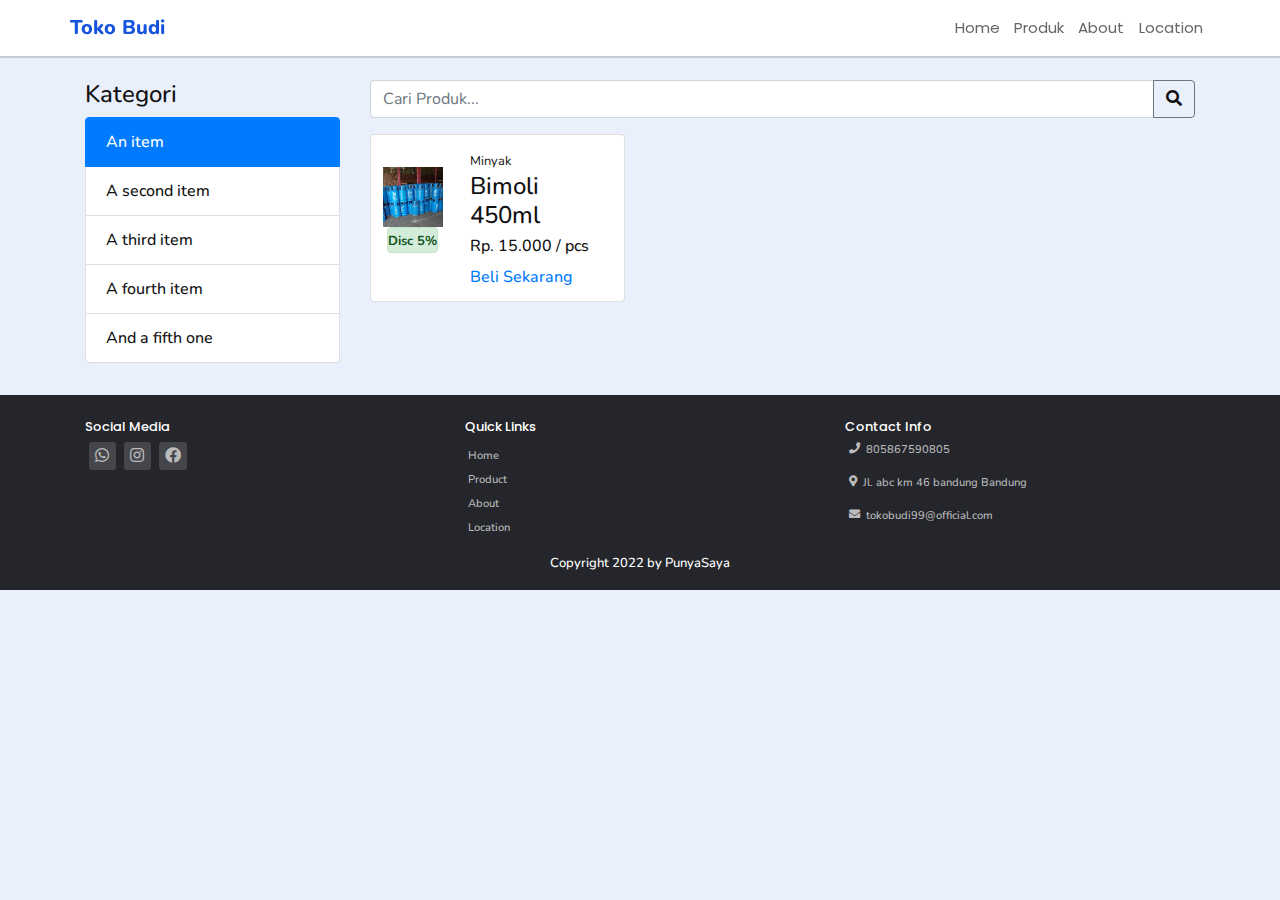
==== produk.html @ 7a24f256 "ghjk" ====
<!DOCTYPE html>
<html lang="en">
<head>
  <meta charset="UTF-8">
  <meta name="viewport" content="width=device-width, initial-scale=1.0">
  <meta http-equiv="X-UA-Compatible" content="ie=edge">
  <title>
    Produk Page
  </title>
  <link rel="stylesheet" href="assets/fontawesome/css/all.min.css">
  <link rel="stylesheet" href="assets/css/bootstrap.min.css">
  <link rel="stylesheet" href="assets/css/produk.css">
</head>
<body>
  <!-- header -->
  <header id="header" class="header py-3 fixed-top">
    <div class="container d-flex justify-content-between p-0 align-items-center">
      <div class="my-logo-brand d-flex align-items-center justify-content-center">
        <h4>
          Toko Budi
        </h4>
      </div>
      <navbar class="my-nav p-0 d-flex justify-content-center m-0 p-0" id="my-nav">
        <ul class="d-flex m-0 p-0">
          <li>
            <a href="#home">
              Home
            </a>
          </li>
          <li>
            <a href="#produk">
              Produk
            </a>
          </li>
          <li>
            <a href="#about">
              About
            </a>
          </li>
          <li>
            <a href="#location">
              Location
            </a>
          </li>
        </ul>
      </navbar>
      <div class="menu-toggle" id="menu-toggle">
        <i class="fas fa-bars"></i>
      </div>
    </div>
  </header>
  <!-- end header -->
   
  <!-- produk section -->
  <section id="content" class="">
    <div class="container">
    <div class="row">
      <div class="col-md-3 col-sm-12" id="kategori">
        <h4>
          Kategori
        </h4>
        <ul class="list-group">
          <li class="list-group-item active">An item</li>
          <li class="list-group-item">A second item</li>
          <li class="list-group-item">A third item</li>
          <li class="list-group-item">A fourth item</li>
          <li class="list-group-item">And a fifth one</li>
        </ul>
      </div>
      <div class="col-md-9 col-sm-12" id="produk">
        <div class="row">
          <div class="col-12">
            <form action="">
              <div class="input-group mb-3">
                <input type="search" class="form-control" placeholder="Cari Produk...">
                <div class="input-group-append">
                  <button class="btn btn-outline-secondary" type="submit">
                    <i class="fas fa-search"></i>
                  </button>
                </div>
              </div>
            </form>
          </div>
          <div class="col-lg-4 col-md-6 col-sm-6">
            <div class="card mb-3 crd-produk">
              <div class="row">
                <div class="col-4 d-flex flex-column justify-content-center align-items-center">
                  <img src="assets/img/p2.jpeg" alt="foto-produk" class=" crd-img">
                  <div class="alert alert-success p-0">
                    <b class="alert-heading m-0">
                      Disc 5%
                    </b>
                  </div>
                </div>
                <div class="col-8 ">
                  <small class="crd-kategori">
                    Minyak
                  </small>
                  <h4 class="crd-title">
                    Bimoli 450ml
                  </h4>
                  <h6 class="crd-harga">
                    Rp. 15.000 / pcs
                  </h6>
                  <a href="" class="btn-pesan">
                    Beli Sekarang
                  </a>
                </div>
              </div>
            </div>
          </div>
        </div>
      </div>
    </div>
    </div>
  </section>
  <!-- end produk section -->

  <!-- footer -->
  <footer id="footer">
    <div class="container">
      <div class="row">
        <div class="col-md-4 col-sm-12 foot-sosmed">
          <div class="footer-title">
            <h6>Social Media</h6>
          </div>
          <div class="d-flex">
            <a href="#" class="foot-icon">
              <i class="fab fa-whatsapp"></i>
            </a>
            <a href="#" class="foot-icon">
              <i class="fab fa-instagram"></i>
            </a>
            <a href="#" class="foot-icon">
              <i class="fab fa-facebook"></i>
            </a>
          </div>
        </div>
        <div class="col-md-4 col-sm-12 foot-link">
          <div class="footer-title">
            <h6>Quick Links</h6>
          </div>
          <ul>
            <li>
              <a href="#home">
                Home
              </a>
            </li>
            <li>
              <a href="product.html">
                Product
              </a>
            </li>
            <li>
              <a href="#about">
                About
              </a>
            </li>
            <li>
              <a href="#location">
                Location
              </a>
            </li>
          </ul>
        </div>
        <div class="col-md-4 col-sm-12 foot-contact">
          <div class="footer-title">
            <h6>Contact Info</h6>
          </div>
          <div class="foot-box-info d-flex">
            <i class="fas fa-phone"></i>
            <p>805867590805</p>
          </div>
          <div class="foot-box-info d-flex">
            <i class="fas fa-map-marker-alt"></i>
            <p>Jl. abc km 46 bandung Bandung</p>
          </div>
          <div class="foot-box-info d-flex">
            <i class="fas fa-envelope"></i>
            <p>tokobudi99@official.com</p>
          </div>
        </div>
        <div class="col-12 text-center text-white copyright">
          Copyright 2022 by PunyaSaya
        </div>
      </div>
    </div>
  </footer>
  <!-- end footer -->

  <script src="assets/js/jquery.min.js" type="text/javascript" charset="utf-8"></script>
  <script src="assets/js/bootstrap.bundle.min.js" type="text/javascript" charset="utf-8"></script>
  <script src="assets/js/produk.js" type="text/javascript" charset="utf-8"></script>
</body>
</html>
---- assets/css/produk.css ----
@import url('https://fonts.googleapis.com/css2?family=Nunito:wght@300;400;500;600;700;800;900&family=Poppins:wght@400;500;700&display=swap');

/* root */
:root {
  --blue1: #1754DE;
  --blue2: #4345E7;
  --white: #fff;
  --white2: #E9EFFB;
  --black1: #111;
  --black2: #676767;

  /* font size */
  --big-font-size: 2.4rem;
  --h1-font-size: 2rem;
  --h2-font-size: 1.75rem;
  --h3-font-size: 1.25rem;
  --h4-font-size: 1rem;
  --normal-font-size: .938rem;
  --small-font-size: .813rem;
  --smaller-font-size: .7rem;
}

* {
  font-family: "Nunito", Sans-Serif;
  scroll-behavior: smooth;
  box-sizing: border-box;
  font-weight: 500;
  text-decoration: none;
  list-style: none;
  color: var(--black1);
}

html {
  overflow-x: hidden;
}

body {
  overflow-x: hidden;
  background: var(--white2);
  min-height: 100vh;
}


/* header */
#header{
  box-shadow: 0 2px 1px rgba(0,0,0,.15);
  background: #fff;
}
.my-logo-brand h4 {
  font-size: var(--h3-font-size);
  font-weight: 800;
  padding: 0;
  margin: 0;
  color: var(--blue1);
}
.my-nav ul li a {
  font-family: "Poppins";
  font-size: var(--normal-font-size);
  color: var(--black2);
  font-weight: 400;
  margin: 0 .45rem;
  text-decoration: none;
}
.my-nav ul li:nth-child(5) a {
  margin-right: 0!important;
}
.my-nav ul li a:hover {
  color: var(--blue2);
  transition: .75s;
}
#header .menu-toggle {
  display: none;
}

/* list produk */
#content {
  margin-top: 5rem;
  margin-bottom: 2rem;
}

.crd-produk {
  padding: .8rem .9rem;
}
.crd-produk img.crd-img {
  width: 60px;
  height: 60px;
}
.crd-produk .alert {
  padding: .2rem .3rem;
}
.crd-produk .alert b {
  font-size: var(--small-font-size);
}




/* footer */
#footer {
  background: #24262b;
  padding: 1.5rem 0 1rem 0;
}
#footer .footer-title h6 {
  color: #fff;
  font-family: "Poppins";
  font-size: var(--small-font-size);
}
.foot-sosmed a.foot-icon{
  padding: .1rem .4rem;
  background: #44464b;
  margin: 0 .25rem;
  border-radius: 3px;
  text-decoration: none;
}
.foot-sosmed a.foot-icon:hover {
  background: var(--blue1);
}
.foot-sosmed .foot-icon i {
  margin: 0!important;
  color: #bbb;
}
.foot-sosmed .foot-icon i:hover {
  color: #fff;
}

.foot-link ul {
  list-style: none;
  padding: 0;
  padding-left: 3px;
}
.foot-link ul li a {
  text-decoration: none;
  color: #bbb;
  font-size: var(--smaller-font-size);
}
.foot-link ul li a:hover {
  color: #fff;
  margin-left: 4px;
}
.foot-box-info {
  padding-left: 4px;
}
.foot-box-info i {
  margin-right: .4rem;
}
.foot-box-info i, .foot-box-info p {
  color: #bbb;
  font-size: var(--smaller-font-size);
}
#footer .copyright {
  font-size: var(--small-font-size);
}



/* mobile version */
@media (max-width: 768px) {
  :root {
    /* font size */
    --big-font-size: 2.85rem;
    --h1-font-size: 2.1rem;
    --h2-font-size: 1.75rem;
    --h3-font-size: 1.5rem;
    --h4-font-size: 1.2rem;
    --normal-font-size: 1rem;
    --small-font-size: .875rem;
    --smaller-font-size: .7rem;
  }
  section {
    min-height: 100vh;
  }
  /* header */
  #header {
    padding: 0 .75rem;
  }
  #header navbar.my-nav.active {
    transform: translate(0, 0);
  }
  #header navbar.my-nav {
    display: block;
    position: fixed;
    z-index: 9999;
    background: var(--black1);
    top: 0;
    left: 0;
    right: 0;
    height: 100vh;
    width: 70%;
    transition: .75s;
    transform: translate(-100%, 0);
  }
  .my-nav ul {
    flex-direction: column;
    width: 100%;
  }
  .my-nav ul li:nth-child(1) {
    margin-top: 3rem;
  }
  .my-nav ul li {
    display: block;
  }
  .my-nav ul li a {
    color: #fff;
    margin: .7rem 0;
    padding: .85rem 2rem;
    display: block;
    width: 100%;
  }
  .my-nav ul li a:hover {
    margin-left: .65rem;
  }
  #header .menu-toggle {
    display: block;
    background: #ddd;
    margin-right: .25rem;
    padding: 5px 9px .8px;
  }
  .menu-toggle i {
    font-size: var(--h4-font-size);
    transition: .5s;
  }
  
  /* home section */
  #home {
    min-height: 100vh;
  }
  #home .home-img img {
    margin-top: 2rem;
  }
  .home-info h5 {
    margin-top: 1.5rem;
  }
  .home-info a.btn-home {
    width: 45%;
    padding: .4rem 0;
  }
  .home-info p {
    padding-right: 3rem;
  }
  
  /* produk section */
  #produk .card {
    margin: .89rem 1.5rem;
  }
  
  /* about section */
  #about {
    padding: 0 1.8rem;
    margin-bottom: 3rem;
  }
  #about #about-img {
    margin-bottom: 1.3rem;
  }
  #about-info p {
    margin-bottom: 2rem;
  }
  #about-info a.btn-about {
    padding: 1rem 2rem;
    margin-bottom: 3rem;
  }
  
  /* pembelian section */
  #pembelian {
    padding-bottom: 1rem;
  }
  #pembelian .row .col-md-6:nth-child(1) {
    margin-bottom: 1.5rem;
  }
  
  /* footer */
  .foot-sosmed {
    margin-bottom: 1rem;
  }
}
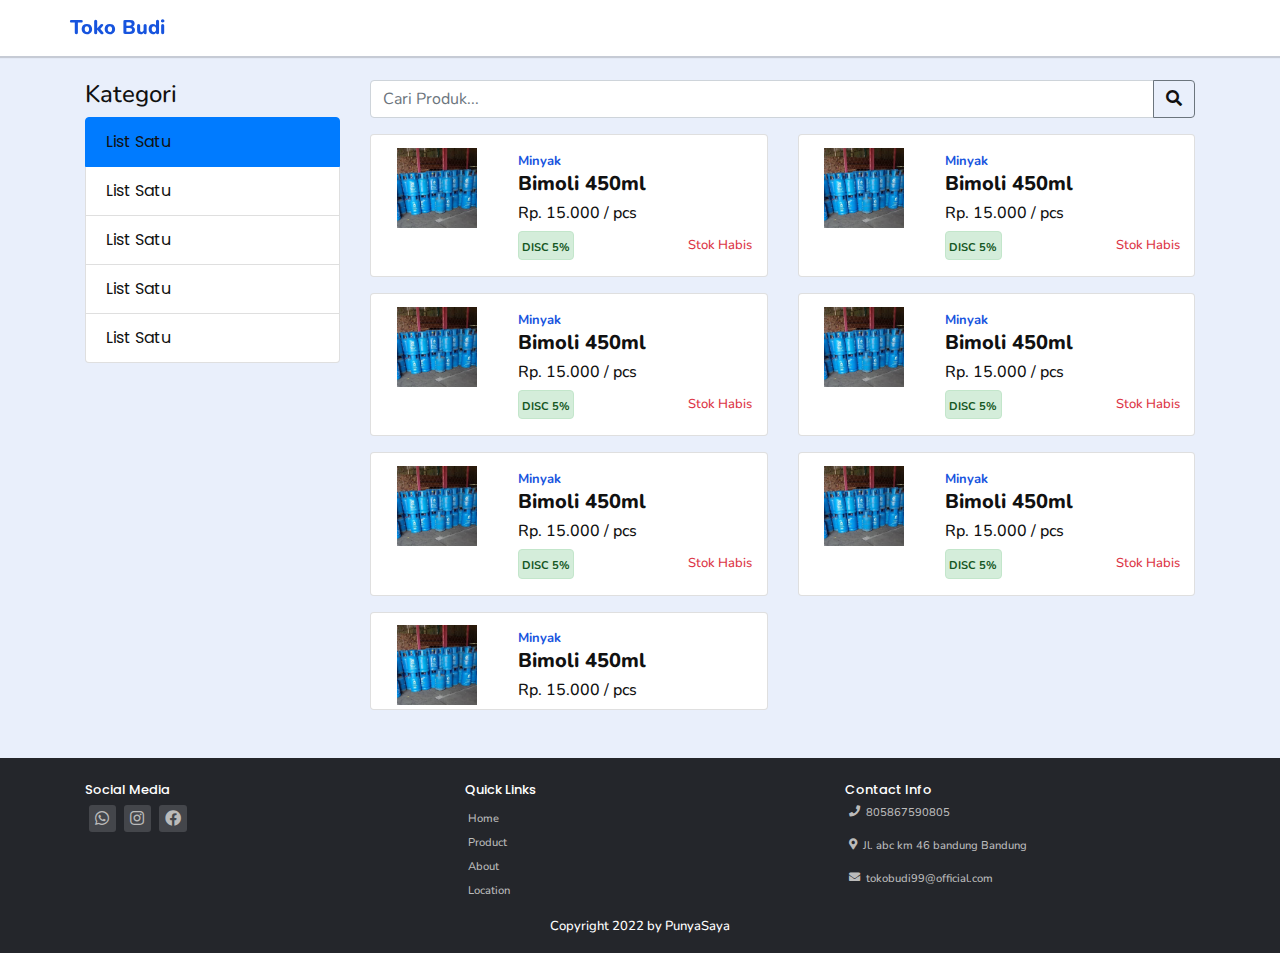
==== commit c5c00c99: "jana" ====
--- a/produk.html
+++ b/produk.html
@@ -20,30 +20,7 @@
           Toko Budi
         </h4>
       </div>
-      <navbar class="my-nav p-0 d-flex justify-content-center m-0 p-0" id="my-nav">
-        <ul class="d-flex m-0 p-0">
-          <li>
-            <a href="#home">
-              Home
-            </a>
-          </li>
-          <li>
-            <a href="#produk">
-              Produk
-            </a>
-          </li>
-          <li>
-            <a href="#about">
-              About
-            </a>
-          </li>
-          <li>
-            <a href="#location">
-              Location
-            </a>
-          </li>
-        </ul>
-      </navbar>
+
       <div class="menu-toggle" id="menu-toggle">
         <i class="fas fa-bars"></i>
       </div>
@@ -55,16 +32,26 @@
   <section id="content" class="">
     <div class="container">
     <div class="row">
-      <div class="col-md-3 col-sm-12" id="kategori">
+      <div class="col-md-3 col-sm-12 " id="kategori">
         <h4>
           Kategori
         </h4>
         <ul class="list-group">
-          <li class="list-group-item active">An item</li>
-          <li class="list-group-item">A second item</li>
-          <li class="list-group-item">A third item</li>
-          <li class="list-group-item">A fourth item</li>
-          <li class="list-group-item">And a fifth one</li>
+          <li class="list-group-item active">
+            <a href="">list satu</a>
+          </li>
+          <li class="list-group-item ">
+            <a href="">list satu</a>
+          </li>
+          <li class="list-group-item ">
+            <a href="">list satu</a>
+          </li>
+          <li class="list-group-item ">
+            <a href="">list satu</a>
+          </li>
+          <li class="list-group-item ">
+            <a href="">list satu</a>
+          </li>
         </ul>
       </div>
       <div class="col-md-9 col-sm-12" id="produk">
@@ -81,34 +68,207 @@
               </div>
             </form>
           </div>
-          <div class="col-lg-4 col-md-6 col-sm-6">
-            <div class="card mb-3 crd-produk">
-              <div class="row">
-                <div class="col-4 d-flex flex-column justify-content-center align-items-center">
-                  <img src="assets/img/p2.jpeg" alt="foto-produk" class=" crd-img">
-                  <div class="alert alert-success p-0">
-                    <b class="alert-heading m-0">
-                      Disc 5%
-                    </b>
-                  </div>
-                </div>
-                <div class="col-8 ">
-                  <small class="crd-kategori">
-                    Minyak
-                  </small>
-                  <h4 class="crd-title">
-                    Bimoli 450ml
-                  </h4>
-                  <h6 class="crd-harga">
-                    Rp. 15.000 / pcs
-                  </h6>
-                  <a href="" class="btn-pesan">
-                    Beli Sekarang
-                  </a>
-                </div>
-              </div>
-            </div>
-          </div>
+            <div class="col-md-6 col-sm-6">
+              <div class="card mb-3 crd-produk pb-0">
+                <div class="row">
+                  <div class="col-4 text-center">
+                    <img src="assets/img/p2.jpeg" alt="foto-produk" class=" crd-img">
+                  </div>
+                  <div class="col-8 ">
+                    <small class="crd-kategori">
+                      Minyak
+                    </small>
+                    <h4 class="crd-title">
+                      Bimoli 450ml
+                    </h4>
+                    <h6 class="crd-harga">
+                      Rp. 15.000 / pcs
+                    </h6>
+                    <div class="d-flex justify-content-between align-items-center">
+                      <div class="alert alert-success">
+                        <b class="alert-heading">
+                          DISC 5%
+                        </b>
+                      </div>
+                      <p class="text-danger stok-habis">
+                        Stok Habis
+                      </p>
+                    </div>
+                  </div>
+                </div>
+              </div>
+            </div>
+            <div class="col-md-6 col-sm-6">
+              <div class="card mb-3 crd-produk pb-0">
+                <div class="row">
+                  <div class="col-4 text-center">
+                    <img src="assets/img/p2.jpeg" alt="foto-produk" class=" crd-img">
+                  </div>
+                  <div class="col-8 ">
+                    <small class="crd-kategori">
+                      Minyak
+                    </small>
+                    <h4 class="crd-title">
+                      Bimoli 450ml
+                    </h4>
+                    <h6 class="crd-harga">
+                      Rp. 15.000 / pcs
+                    </h6>
+                    <div class="d-flex justify-content-between align-items-center">
+                      <div class="alert alert-success">
+                        <b class="alert-heading">
+                          DISC 5%
+                        </b>
+                      </div>
+                      <p class="text-danger stok-habis">
+                        Stok Habis
+                      </p>
+                    </div>
+                  </div>
+                </div>
+              </div>
+            </div>
+            <div class="col-md-6 col-sm-6">
+              <div class="card mb-3 crd-produk pb-0">
+                <div class="row">
+                  <div class="col-4 text-center">
+                    <img src="assets/img/p2.jpeg" alt="foto-produk" class=" crd-img">
+                  </div>
+                  <div class="col-8 ">
+                    <small class="crd-kategori">
+                      Minyak
+                    </small>
+                    <h4 class="crd-title">
+                      Bimoli 450ml
+                    </h4>
+                    <h6 class="crd-harga">
+                      Rp. 15.000 / pcs
+                    </h6>
+                    <div class="d-flex justify-content-between align-items-center">
+                      <div class="alert alert-success">
+                        <b class="alert-heading">
+                          DISC 5%
+                        </b>
+                      </div>
+                      <p class="text-danger stok-habis">
+                        Stok Habis
+                      </p>
+                    </div>
+                  </div>
+                </div>
+              </div>
+            </div>
+            <div class="col-md-6 col-sm-6">
+              <div class="card mb-3 crd-produk pb-0">
+                <div class="row">
+                  <div class="col-4 text-center">
+                    <img src="assets/img/p2.jpeg" alt="foto-produk" class=" crd-img">
+                  </div>
+                  <div class="col-8 ">
+                    <small class="crd-kategori">
+                      Minyak
+                    </small>
+                    <h4 class="crd-title">
+                      Bimoli 450ml
+                    </h4>
+                    <h6 class="crd-harga">
+                      Rp. 15.000 / pcs
+                    </h6>
+                    <div class="d-flex justify-content-between align-items-center">
+                      <div class="alert alert-success">
+                        <b class="alert-heading">
+                          DISC 5%
+                        </b>
+                      </div>
+                      <p class="text-danger stok-habis">
+                        Stok Habis
+                      </p>
+                    </div>
+                  </div>
+                </div>
+              </div>
+            </div>
+            <div class="col-md-6 col-sm-6">
+              <div class="card mb-3 crd-produk pb-0">
+                <div class="row">
+                  <div class="col-4 text-center">
+                    <img src="assets/img/p2.jpeg" alt="foto-produk" class=" crd-img">
+                  </div>
+                  <div class="col-8 ">
+                    <small class="crd-kategori">
+                      Minyak
+                    </small>
+                    <h4 class="crd-title">
+                      Bimoli 450ml
+                    </h4>
+                    <h6 class="crd-harga">
+                      Rp. 15.000 / pcs
+                    </h6>
+                    <div class="d-flex justify-content-between align-items-center">
+                      <div class="alert alert-success">
+                        <b class="alert-heading">
+                          DISC 5%
+                        </b>
+                      </div>
+                      <p class="text-danger stok-habis">
+                        Stok Habis
+                      </p>
+                    </div>
+                  </div>
+                </div>
+              </div>
+            </div>
+            <div class="col-md-6 col-sm-6">
+              <div class="card mb-3 crd-produk pb-0">
+                <div class="row">
+                  <div class="col-4 text-center">
+                    <img src="assets/img/p2.jpeg" alt="foto-produk" class=" crd-img">
+                  </div>
+                  <div class="col-8 ">
+                    <small class="crd-kategori">
+                      Minyak
+                    </small>
+                    <h4 class="crd-title">
+                      Bimoli 450ml
+                    </h4>
+                    <h6 class="crd-harga">
+                      Rp. 15.000 / pcs
+                    </h6>
+                    <div class="d-flex justify-content-between align-items-center">
+                      <div class="alert alert-success">
+                        <b class="alert-heading">
+                          DISC 5%
+                        </b>
+                      </div>
+                      <p class="text-danger stok-habis">
+                        Stok Habis
+                      </p>
+                    </div>
+                  </div>
+                </div>
+              </div>
+            </div>
+            <div class="col-md-6 col-sm-6">
+              <div class="card mb-3 crd-produk pb-0">
+                <div class="row">
+                  <div class="col-4 text-center">
+                    <img src="assets/img/p2.jpeg" alt="foto-produk" class=" crd-img">
+                  </div>
+                  <div class="col-8 ">
+                    <small class="crd-kategori">
+                      Minyak
+                    </small>
+                    <h4 class="crd-title">
+                      Bimoli 450ml
+                    </h4>
+                    <h6 class="crd-harga">
+                      Rp. 15.000 / pcs
+                    </h6>
+                   
+                  </div>
+                </div>
+              </div>
+            </div>
         </div>
       </div>
     </div>
--- a/assets/css/produk.css
+++ b/assets/css/produk.css
@@ -77,23 +77,42 @@
   margin-top: 5rem;
   margin-bottom: 2rem;
 }
-
+#kategori ul li a {
+  text-decoration: none;
+  color: var(--black1);
+  font-weight: 400;
+  font-family: "poppins";
+  text-transform: capitalize;
+}
 .crd-produk {
   padding: .8rem .9rem;
 }
 .crd-produk img.crd-img {
-  width: 60px;
-  height: 60px;
+  width: 80px;
+  height: 80px;
 }
 .crd-produk .alert {
-  padding: .2rem .3rem;
+  padding: .1rem .2rem;
 }
 .crd-produk .alert b {
-  font-size: var(--small-font-size);
-}
-
-
-
+  font-size: var(--smaller-font-size);
+}
+.crd-produk p.stok-habis {
+  font-size: var(--small-font-size);
+}
+.crd-produk .crd-kategori {
+  font-size: var(--small-font-size);
+  color: var(--blue1);
+  font-weight: 700;
+}
+.crd-produk .crd-title {
+  font-size: var(--h3-font-size);
+  color: var(--black1);
+  font-weight: 800;
+}
+.crd-produk .crd-harga {
+  font-size: var(--h4-font-size);
+}
 
 /* footer */
 #footer {
@@ -173,42 +192,7 @@
   #header {
     padding: 0 .75rem;
   }
-  #header navbar.my-nav.active {
-    transform: translate(0, 0);
-  }
-  #header navbar.my-nav {
-    display: block;
-    position: fixed;
-    z-index: 9999;
-    background: var(--black1);
-    top: 0;
-    left: 0;
-    right: 0;
-    height: 100vh;
-    width: 70%;
-    transition: .75s;
-    transform: translate(-100%, 0);
-  }
-  .my-nav ul {
-    flex-direction: column;
-    width: 100%;
-  }
-  .my-nav ul li:nth-child(1) {
-    margin-top: 3rem;
-  }
-  .my-nav ul li {
-    display: block;
-  }
-  .my-nav ul li a {
-    color: #fff;
-    margin: .7rem 0;
-    padding: .85rem 2rem;
-    display: block;
-    width: 100%;
-  }
-  .my-nav ul li a:hover {
-    margin-left: .65rem;
-  }
+  
   #header .menu-toggle {
     display: block;
     background: #ddd;
@@ -220,53 +204,60 @@
     transition: .5s;
   }
   
-  /* home section */
-  #home {
+  /* kategori section */
+  #kategori {
+    position: fixed;
+    z-index: 999999;
+    background: rgba(0,0,0,1);
+    top: 0;
+    left: 0;
     min-height: 100vh;
-  }
-  #home .home-img img {
-    margin-top: 2rem;
-  }
-  .home-info h5 {
-    margin-top: 1.5rem;
-  }
-  .home-info a.btn-home {
-    width: 45%;
-    padding: .4rem 0;
-  }
-  .home-info p {
-    padding-right: 3rem;
-  }
-  
-  /* produk section */
-  #produk .card {
-    margin: .89rem 1.5rem;
-  }
-  
-  /* about section */
-  #about {
-    padding: 0 1.8rem;
-    margin-bottom: 3rem;
-  }
-  #about #about-img {
-    margin-bottom: 1.3rem;
-  }
-  #about-info p {
-    margin-bottom: 2rem;
-  }
-  #about-info a.btn-about {
-    padding: 1rem 2rem;
-    margin-bottom: 3rem;
-  }
-  
-  /* pembelian section */
-  #pembelian {
-    padding-bottom: 1rem;
-  }
-  #pembelian .row .col-md-6:nth-child(1) {
-    margin-bottom: 1.5rem;
-  }
-  
+    width: 80%;
+    padding: 1.5rem .2rem 1rem 1.5rem;
+    transform: translate(-100%, 0);
+    transition: .75s;
+  }
+  #kategori.active {
+    transform: translate(0, 0);
+  }
+  #kategori h4 {
+    color: #fff;
+    position: relative;
+    padding-bottom: 5px;
+    display: inline;
+    
+  }
+  #kategori h4::before {
+    content: "";
+    position: absolute;
+    width: 75%;
+    height: 3px;
+    border-radius: 2px;
+    background: var(--blue2);
+    left: 0;
+    bottom: 0;
+  }
+  #kategori ul {
+    border: none;
+    background: transparent;
+  }
+  #kategori ul li:nth-child(1) {
+    padding-top: 1rem;
+  }
+  #kategori ul li {
+    border: none;
+    background: transparent;
+    padding: .5rem;
+  }
+  #kategori ul li.active a {
+    color: var(--blue2);
+    font-weight: 600;
+  }
+  #kategori ul li a {
+    color: #fff;
+    transition: .75s;
+  }
+ 
   /* footer */
   .foot-sosmed {
     margin-bottom: 1rem;
